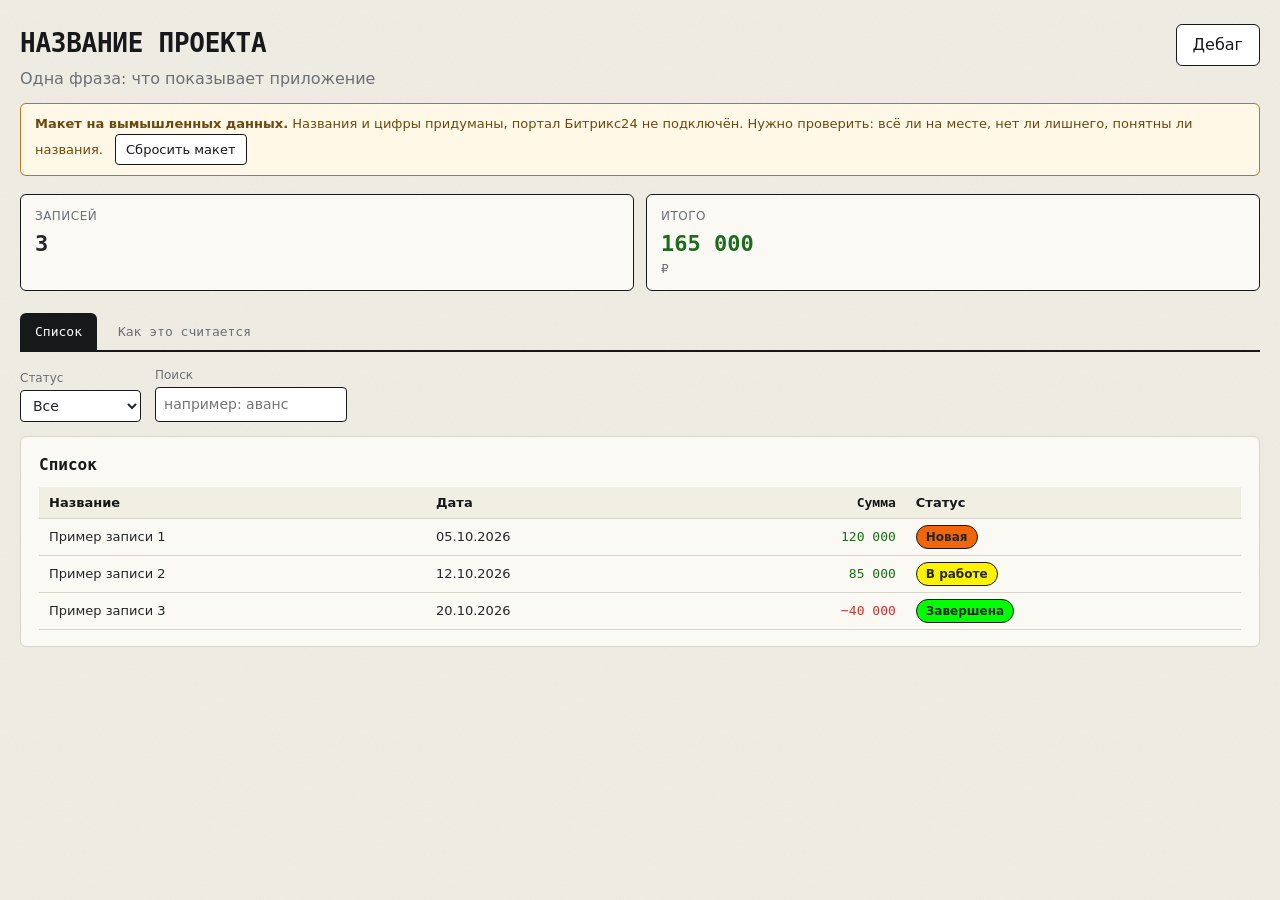
==== mock/index.html @ 22afcd43 "Дебаг-кнопка для админов: probe.php + probe-task.php, окно с копированием; кнопка в макете; описание" ====
<!doctype html>
<html lang="ru">
<head>
<meta charset="utf-8">
<meta name="viewport" content="width=device-width, initial-scale=1">
<title>Макет — НАЗВАНИЕ ПРОЕКТА</title>
<link rel="stylesheet" href="css/style.css">
</head>
<body>
<div id="app">
  <header class="header-row">
   <div>
    <h1>НАЗВАНИЕ ПРОЕКТА</h1>
    <div class="muted">Одна фраза: что показывает приложение</div>
   </div>
   <div class="header-actions">
    <!-- Кнопки, которые в приложении видят только администраторы портала -->
    <button type="button" class="btn-secondary" id="debug-btn" title="Данные для разработчика: скопируй и отправь в чат с ассистентом">Дебаг</button>
   </div>
  </header>
  <div>
    <div class="demo-banner"><b>Макет на вымышленных данных.</b> Названия и цифры придуманы, портал Битрикс24 не подключён.
      Нужно проверить: всё ли на месте, нет ли лишнего, понятны ли названия.
      <button class="btn" id="resetBtn" style="margin-left:8px">Сбросить макет</button></div>
  </div>

  <div class="kpis" id="kpis"></div>

  <nav class="tabs" id="tabs">
    <button class="tab active" data-tab="list">Список</button>
    <button class="tab" data-tab="explain">Как это считается</button>
  </nav>

  <section id="tab-list" class="tabpane">
    <div class="filters">
      <label>Статус <select id="fStatus"><option value="">Все</option></select></label>
      <label>Поиск <input type="text" id="fText" placeholder="например: аванс"></label>
    </div>
    <div class="card" style="margin-top:14px">
      <h2>Список</h2>
      <div class="tbl-wrap" id="list"></div>
    </div>
  </section>

  <section id="tab-explain" class="tabpane hidden">
    <div class="card">
      <h2>Откуда берутся цифры</h2>
      <p style="margin-top:0">Опишите простыми словами, какие данные Б24 используются и по какой формуле считаются итоги.</p>
      <div class="formula">Итого = сумма по строкам</div>
    </div>
  </section>
</div>

<div id="debug-modal-overlay" class="modal-overlay" hidden>
  <div class="modal modal-wide" role="dialog" aria-modal="true" aria-labelledby="debug-modal-title">
    <h2 id="debug-modal-title">Дебаг</h2>
    <p class="muted">Администратор нажимает «Копировать» и отправляет текст ассистенту в чат — так ассистент видит
      реальные данные портала (поля, примеры записей, ответы методов). В макете показан пример.</p>
    <textarea id="debug-output" class="debug-output" readonly spellcheck="false"></textarea>
    <div id="debug-status" class="muted debug-status"></div>
    <div class="modal-actions">
      <button type="button" id="debug-modal-close" class="btn-secondary">Закрыть</button>
      <button type="button" id="debug-modal-copy" class="btn-primary">Копировать</button>
    </div>
  </div>
</div>

<script src="mock-data.js"></script>
<script src="mock.js"></script>
</body>
</html>
---- mock/css/style.css ----
/* Стиль «тёплая бумага»: единый для приложения (www/) и макета (mock/).
   Взят из проектов rdi-* и согласованного демо. Правь токены в :root — не цвета по месту.
   Макет копирует этот файл (scripts/pack-mock.sh), поэтому внешних зависимостей здесь нет. */
:root {
  --ink: #17181a;          /* чёрные обводки карточек, заголовков, KPI */
  --bg: #efece3;           /* тёплая бумага под зернистой текстурой */
  --card-bg: #faf9f4;
  --paper-2: #f1eee3;      /* шапки таблиц, hover строк */
  --paper-3: #e7e3d6;      /* строки-группы */
  --border: #d8d4c8;
  --text: #24262a;
  --muted: #6b6f76;
  --accent: #2f5fdb;
  --accent-bg: #e8eefc;
  --inc: #1e6b1e;  --inc-bg: #e6f3e2;   /* доход, успех */
  --exp: #c23b31;  --exp-bg: #fdecea;   /* расход, ошибка */
  --warn: #b7791f; --warn-bg: #fff8e6;  /* внимание, демо-плашка */
  --ok: var(--inc);
  --row-hover: #f1eee3;
  --handle-fill: #e9f5b0;  /* пастельно-лаймовый ховер кнопок */
  --font-mono: 'JetBrains Mono', 'Fira Code', ui-monospace, SFMono-Regular, Menlo, Consolas, monospace;
}

* { box-sizing: border-box; }

body {
  margin: 0;
  font-family: -apple-system, system-ui, Segoe UI, Roboto, sans-serif;
  color: var(--text);
  line-height: 1.5;
  background-color: var(--bg);
  background-image: url("data:image/svg+xml,%3Csvg xmlns='http://www.w3.org/2000/svg' width='180' height='180'%3E%3Cfilter id='n'%3E%3CfeTurbulence type='fractalNoise' baseFrequency='0.85' numOctaves='2' stitchTiles='stitch'/%3E%3CfeColorMatrix type='saturate' values='0'/%3E%3C/filter%3E%3Crect width='100%25' height='100%25' filter='url(%23n)' opacity='0.05'/%3E%3C/svg%3E");
}

#app { max-width: 1400px; margin: 0 auto; padding: 24px 20px 60px; }

h1 { margin: 0 0 4px; color: var(--ink); font-family: var(--font-mono); letter-spacing: -0.01em; font-size: 26px; }
h2 { margin: 0 0 10px; color: var(--ink); font-family: var(--font-mono); font-size: 16px; }
h3 { margin: 16px 0 6px; font-size: 14px; color: var(--ink); }
header h1 { margin: 0 0 4px; }

.muted { color: var(--muted); margin-top: 0; }
.hidden, [hidden] { display: none !important; }
.pos { color: var(--inc); }
.neg { color: var(--exp); }
.ok { color: var(--ok); }
.muted-tag { color: var(--muted); }

.header-row { display: flex; align-items: flex-start; justify-content: space-between; gap: 16px; }

main { display: grid; gap: 16px; margin-top: 20px; }

.card {
  background: var(--card-bg);
  border: 1px solid var(--border);
  border-radius: 6px;
  padding: 16px 18px;
}
main > .card + .card, #app > .card { margin-top: 0; }
.card h2 { margin: 0 0 10px; }

ul, ol { margin: 0; padding-left: 22px; }
li { margin-bottom: 6px; }
ul.tight { margin: 6px 0; padding-left: 20px; }
ul.tight li { margin: 3px 0; }

code {
  background: var(--paper-2);
  padding: 1px 6px;
  border-radius: 3px;
  font-family: var(--font-mono);
  font-size: 0.92em;
}

/* ── кнопки ─────────────────────────────────────────────────────── */
.btn-primary, .btn-secondary, button.btn {
  font: inherit;
  border-radius: 6px;
  cursor: pointer;
  border: 1.5px solid var(--ink);
  color: var(--ink);
  background: #fff;
}
.btn-primary, .btn-secondary { padding: 8px 16px; }
button.btn { font-size: 13px; padding: 5px 10px; border-width: 1px; border-radius: 4px; }
.btn-primary { background: var(--accent); border-color: var(--accent); color: #fff; }
.btn-primary:hover { filter: brightness(1.08); }
.btn-secondary:hover, button.btn:hover { background: var(--handle-fill); }
button.btn.ok { background: var(--inc-bg); border-color: var(--inc); color: var(--inc); }
button.btn.ok:hover { background: #d3ebcc; }

/* ── формы ──────────────────────────────────────────────────────── */
select, input[type=text], input[type=date], input[type=search], textarea {
  font: inherit; font-size: 14px; padding: 6px 8px;
  border: 1px solid var(--ink); border-radius: 4px; background: #fff; color: var(--text);
}
select:focus, input:focus, textarea:focus { outline: 2px solid var(--accent); outline-offset: 1px; }
.filters { display: flex; gap: 14px; flex-wrap: wrap; align-items: flex-end; margin-top: 14px; }
.filters label { display: flex; flex-direction: column; font-size: 12px; color: var(--muted); gap: 3px; }

/* ── вкладки ────────────────────────────────────────────────────── */
.tabs { display: flex; gap: 6px; margin-top: 22px; flex-wrap: wrap; border-bottom: 2px solid var(--ink); }
.tab {
  font: inherit; font-family: var(--font-mono); font-size: 13px; padding: 8px 14px; cursor: pointer;
  background: transparent; border: 1px solid transparent; border-bottom: none;
  border-radius: 6px 6px 0 0; color: var(--muted);
}
.tab:hover { color: var(--ink); }
.tab.active { background: var(--ink); color: #fff; }

/* ── KPI ────────────────────────────────────────────────────────── */
.kpis { display: grid; grid-template-columns: repeat(auto-fit, minmax(190px, 1fr)); gap: 12px; margin-top: 18px; }
.kpi { background: var(--card-bg); border: 1px solid var(--ink); border-radius: 6px; padding: 12px 14px; }
.kpi .lbl { font-size: 12px; color: var(--muted); text-transform: uppercase; letter-spacing: .04em; }
.kpi .val { font-family: var(--font-mono); font-size: 22px; font-weight: 600; margin-top: 2px; white-space: nowrap; }
.kpi .sub { font-size: 12px; color: var(--muted); }
.mini-grid { display: grid; grid-template-columns: repeat(auto-fit, minmax(150px, 1fr)); gap: 10px; margin: 10px 0; }
.mini { border: 1px solid var(--border); border-radius: 6px; padding: 8px 10px; background: #fff; }
.mini .lbl { font-size: 11px; color: var(--muted); text-transform: uppercase; letter-spacing: .04em; }
.mini .val { font-family: var(--font-mono); font-size: 16px; font-weight: 600; }

/* ── таблицы ────────────────────────────────────────────────────── */
.tbl-wrap { overflow-x: auto; }
table { border-collapse: collapse; width: 100%; font-size: 13px; }
th, td { padding: 6px 10px; border-bottom: 1px solid var(--border); text-align: left; white-space: nowrap; }
th { background: var(--paper-2); color: var(--ink); font-weight: 600; position: sticky; top: 0; }
td.num, th.num { text-align: right; font-family: var(--font-mono); }
td.wrap { white-space: normal; min-width: 260px; }
tbody tr:hover { background: var(--row-hover); }
tr.grp td { background: var(--paper-3); font-weight: 700; color: var(--ink); font-size: 12px; text-transform: uppercase; letter-spacing: .04em; }
tr.tot td { font-weight: 700; background: var(--paper-2); border-top: 1px solid var(--ink); }
th.sortable { cursor: pointer; user-select: none; }
th.sortable:hover { color: var(--accent); }
td.cur, th.cur { background: rgba(47,95,219,.07); }   /* текущий период */
.cell-bad { background: var(--exp-bg); color: var(--exp); }

/* ── метки, плашки, прогресс ────────────────────────────────────── */
.tag { display: inline-block; padding: 1px 8px; border-radius: 10px; font-size: 11px; font-weight: 600; }
.tag.warn { background: var(--warn-bg); color: var(--warn); }
.tag.ok { background: var(--inc-bg); color: var(--inc); }
.tag.bad { background: var(--exp-bg); color: var(--exp); }
/* Плашка стадии: заливку (цвет стадии Б24) задавай инлайном, обводка — «стикер» */
.stage-badge { display: inline-block; padding: 2px 9px; border: 1.5px solid var(--ink); border-radius: 12px; font-size: 12px; font-weight: 600; white-space: nowrap; }
.bar { height: 8px; background: #e2dfd3; border-radius: 4px; overflow: hidden; margin: 6px 0 2px; }
.bar > span { display: block; height: 100%; }
.legend { display: flex; gap: 16px; flex-wrap: wrap; font-size: 12px; color: var(--muted); margin: 6px 0 0; }
.legend i { display: inline-block; width: 12px; height: 12px; border-radius: 2px; margin-right: 5px; vertical-align: -2px; }
svg text { font-family: var(--font-mono); font-size: 11px; fill: var(--muted); }

/* ── баннеры ────────────────────────────────────────────────────── */
.demo-banner {            /* обязательная плашка макета: «данные вымышлены» */
  margin: 12px 0 0; padding: 10px 14px; background: var(--warn-bg); border: 1px solid var(--warn);
  border-radius: 6px; font-size: 13px; color: #6b4a10;
}
.error-banner {
  display: flex; align-items: center; justify-content: space-between; gap: 12px;
  background: var(--exp-bg); border: 1.5px solid var(--exp); color: var(--exp);
  border-radius: 8px; padding: 12px 16px;
}

/* ── пояснения («как это считается») ────────────────────────────── */
.two { display: grid; grid-template-columns: repeat(auto-fit, minmax(320px, 1fr)); gap: 18px; }
.flow { display: grid; grid-template-columns: 1fr; max-width: 820px; }
.box { border: 1px solid var(--ink); border-radius: 6px; padding: 10px 14px; background: #fff; }
.box.inc { border-color: var(--inc); background: var(--inc-bg); }
.box.exp { border-color: var(--exp); background: var(--exp-bg); }
.box .t { font-family: var(--font-mono); font-weight: 700; color: var(--ink); }
.box .d { font-size: 13px; }
.arrow { text-align: center; color: var(--muted); font-size: 12px; padding: 2px 0; }
.indent { margin-left: 34px; }
.formula { font-family: var(--font-mono); background: #fff; border: 1px dashed var(--ink); border-radius: 6px; padding: 10px 14px; margin: 10px 0; font-size: 14px; }

/* ── модальные окна ─────────────────────────────────────────────── */
.modal-overlay {
  position: fixed; inset: 0; background: rgba(23,24,26,0.5);
  display: flex; align-items: center; justify-content: center;
  padding: 20px; z-index: 1000;
}
.modal {
  background: var(--card-bg); border: 2px solid var(--ink); border-radius: 16px; padding: 24px;
  max-width: 420px; width: 100%; max-height: 80vh; overflow-y: auto;
}
.modal h2 { margin: 0 0 8px; }
.modal-wide { max-width: 560px; }
.modal-error { color: var(--exp); font-size: 0.85rem; margin-top: 12px; }
.modal-actions { display: flex; justify-content: flex-end; gap: 10px; margin-top: 18px; }

/* ── окно «Доступ» ──────────────────────────────────────────────── */
.dept-check-list { margin-top: 14px; display: flex; flex-direction: column; gap: 8px; max-height: 320px; overflow-y: auto; }
.dept-check-row { display: flex; align-items: center; gap: 8px; }
.dept-check-row label { cursor: pointer; }
.access-modes { display: flex; gap: 6px; margin: 14px 0 6px; flex-wrap: wrap; }
.access-mode {
  display: flex; align-items: center; gap: 6px; cursor: pointer;
  border: 1.5px solid var(--border); border-radius: 6px; padding: 6px 12px; font-size: 0.92rem; background: #fff;
}
.access-mode:has(input:checked) { border-color: var(--accent); background: var(--accent-bg); }
.access-search { width: 100%; margin: 6px 0 8px; padding: 7px 10px; }
.user-check-list { display: flex; flex-direction: column; max-height: 300px; overflow-y: auto; border: 1px solid var(--border); border-radius: 6px; background: #fff; }
.user-check-row { display: flex; align-items: center; gap: 10px; padding: 6px 10px; border-bottom: 1px solid var(--border); cursor: pointer; }
.user-check-row:last-child { border-bottom: 0; }
.user-check-row:hover { background: var(--row-hover); }
.user-check-name { flex: 1 1 auto; min-width: 0; }
.user-check-email { color: var(--muted); font-size: 0.85rem; overflow: hidden; text-overflow: ellipsis; white-space: nowrap; max-width: 190px; }
.user-check-id { color: var(--muted); font-size: 0.8rem; min-width: 38px; text-align: right; }
.access-count { margin-top: 6px; font-size: 0.85rem; }

/* ── дебаг-кнопка (админ) ───────────────────────────────────────── */
.header-actions { display: flex; gap: 8px; flex-wrap: wrap; justify-content: flex-end; }
.debug-output {
  width: 100%; height: 320px; margin-top: 10px; resize: vertical;
  font-family: var(--font-mono); font-size: 12px; line-height: 1.5; white-space: pre; background: #fff;
}
.debug-status { margin-top: 6px; font-size: 12px; min-height: 1.4em; }

@media (max-width: 640px) {
  #app { padding: 16px 12px 40px; }
  .indent { margin-left: 14px; }
}
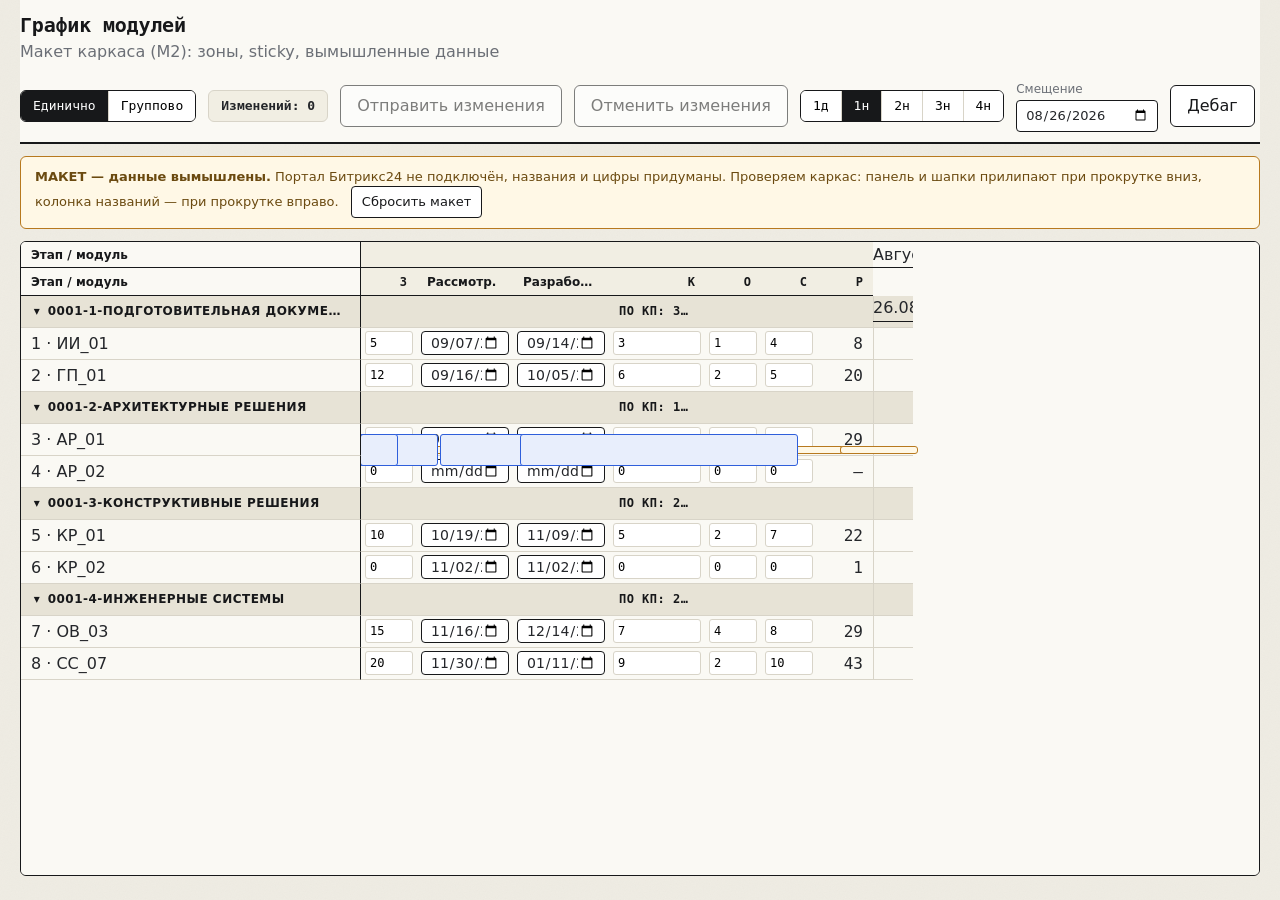
==== commit 3ebf6fa3: "макет M1–M7: таблица этапов/модулей, Гант с масштабами, режимы правки, накопление правок, отправка/о" ====
--- a/mock/index.html
+++ b/mock/index.html
@@ -3,52 +3,75 @@
 <head>
 <meta charset="utf-8">
 <meta name="viewport" content="width=device-width, initial-scale=1">
-<title>Макет — НАЗВАНИЕ ПРОЕКТА</title>
+<title>Макет — График модулей</title>
 <link rel="stylesheet" href="css/style.css">
+<link rel="stylesheet" href="css/mock.css">
 </head>
 <body>
 <div id="app">
-  <header class="header-row">
-   <div>
-    <h1>НАЗВАНИЕ ПРОЕКТА</h1>
-    <div class="muted">Одна фраза: что показывает приложение</div>
-   </div>
-   <div class="header-actions">
-    <!-- Кнопки, которые в приложении видят только администраторы портала -->
-    <button type="button" class="btn-secondary" id="debug-btn" title="Данные для разработчика: скопируй и отправь в чат с ассистентом">Дебаг</button>
-   </div>
+
+  <!-- Зона 1: панель инструментов (sticky сверху) -->
+  <header class="toolbar" id="toolbar">
+    <div class="toolbar-title">
+      <h1>График модулей</h1>
+      <div class="muted">Макет каркаса (M2): зоны, sticky, вымышленные данные</div>
+    </div>
+    <div class="toolbar-controls">
+      <!-- Тумблер режима правки (M5): строго один режим активен -->
+      <div class="mode-toggle" title="Режим правки">
+        <button type="button" class="mode-btn active" data-mode="single">Единично</button>
+        <button type="button" class="mode-btn" data-mode="group">Группово</button>
+      </div>
+      <div class="changes-counter" id="changesCounter">Изменений: 0</div>
+      <button type="button" class="btn-secondary" id="sendBtn" disabled title="Включится в M7">Отправить изменения</button>
+      <button type="button" class="btn-secondary" id="cancelBtn" disabled title="Включится в M7">Отменить изменения</button>
+      <!-- Переключатель масштаба Ганта (M4): шаг колонки календаря -->
+      <div class="scale-toggle" role="group" aria-label="Масштаб Ганта">
+        <button type="button" class="scale-btn" data-step="1d">1д</button>
+        <button type="button" class="scale-btn active" data-step="1w">1н</button>
+        <button type="button" class="scale-btn" data-step="2w">2н</button>
+        <button type="button" class="scale-btn" data-step="3w">3н</button>
+        <button type="button" class="scale-btn" data-step="4w">4н</button>
+      </div>
+      <!-- Смещение (M4): первая дата календаря; пусто — дефолт min(дат) − шаг -->
+      <label class="offset-field">Смещение
+        <input type="date" id="offsetInput" value="">
+      </label>
+      <button type="button" class="btn-secondary" id="debug-btn" title="Данные для разработчика: скопируй и отправь в чат с ассистентом">Дебаг</button>
+    </div>
   </header>
-  <div>
-    <div class="demo-banner"><b>Макет на вымышленных данных.</b> Названия и цифры придуманы, портал Битрикс24 не подключён.
-      Нужно проверить: всё ли на месте, нет ли лишнего, понятны ли названия.
-      <button class="btn" id="resetBtn" style="margin-left:8px">Сбросить макет</button></div>
+
+  <!-- Панель ошибок валидации (M7): список виден, пока есть ошибки -->
+  <div class="error-panel" id="errorPanel" hidden></div>
+
+  <!-- Обязательная плашка макета -->
+  <div class="demo-banner"><b>МАКЕТ — данные вымышлены.</b> Портал Битрикс24 не подключён, названия и цифры придуманы.
+    Проверяем каркас: панель и шапки прилипают при прокрутке вниз, колонка названий — при прокрутке вправо.
+    <button class="btn" id="resetBtn" style="margin-left:8px">Сбросить макет</button></div>
+
+  <!-- Окно группового ввода (M5): видно только в режиме «Группово».
+       Пустые поля пропускаются — применяются только заполненные. -->
+  <div class="group-entry" id="groupEntry" hidden>
+    <span class="group-entry-title">Групповой ввод:</span>
+    <label>З <input type="number" id="gw-dayRun"></label>
+    <label>Рассмотрение <input type="date" id="gw-check"></label>
+    <label>Разработка <input type="date" id="gw-create"></label>
+    <label>К <input type="number" id="gw-dayEdit"></label>
+    <label>О <input type="number" id="gw-dayWait"></label>
+    <label>С <input type="number" id="gw-dayApprove"></label>
+    <button type="button" class="btn-primary" id="gwApply" disabled>Применить к отмеченным (0)</button>
   </div>
 
-  <div class="kpis" id="kpis"></div>
+  <!-- Зона 2+3: единый скролл-контейнер, слева таблица, справа Гант.
+       Одна вертикальная прокрутка на обе зоны, строки выровнены (общая сетка колонок). -->
+  <div class="chart" id="chart">
+    <div class="chart-inner" id="chartInner">
+      <!-- шапка: 2 строки (месяцы + даты) и заголовки таблицы — рисует mock.js -->
+      <div id="chartHead"></div>
+      <div id="chartBody"></div>
+    </div>
+  </div>
 
-  <nav class="tabs" id="tabs">
-    <button class="tab active" data-tab="list">Список</button>
-    <button class="tab" data-tab="explain">Как это считается</button>
-  </nav>
-
-  <section id="tab-list" class="tabpane">
-    <div class="filters">
-      <label>Статус <select id="fStatus"><option value="">Все</option></select></label>
-      <label>Поиск <input type="text" id="fText" placeholder="например: аванс"></label>
-    </div>
-    <div class="card" style="margin-top:14px">
-      <h2>Список</h2>
-      <div class="tbl-wrap" id="list"></div>
-    </div>
-  </section>
-
-  <section id="tab-explain" class="tabpane hidden">
-    <div class="card">
-      <h2>Откуда берутся цифры</h2>
-      <p style="margin-top:0">Опишите простыми словами, какие данные Б24 используются и по какой формуле считаются итоги.</p>
-      <div class="formula">Итого = сумма по строкам</div>
-    </div>
-  </section>
 </div>
 
 <div id="debug-modal-overlay" class="modal-overlay" hidden>
@@ -65,6 +88,21 @@
   </div>
 </div>
 
+<!-- Диалог подтверждения (M7): отправка / отмена правок -->
+<div id="confirm-overlay" class="modal-overlay" hidden>
+  <div class="modal" role="dialog" aria-modal="true" aria-labelledby="confirm-title">
+    <h2 id="confirm-title"></h2>
+    <p class="muted" id="confirm-text"></p>
+    <div class="modal-actions">
+      <button type="button" id="confirm-no" class="btn-secondary">Отмена</button>
+      <button type="button" id="confirm-yes" class="btn-primary">Да</button>
+    </div>
+  </div>
+</div>
+
+<!-- Тост (M7): автоскрытие 2.5 с -->
+<div id="toast" class="toast" hidden></div>
+
 <script src="mock-data.js"></script>
 <script src="mock.js"></script>
 </body>
--- a/mock/css/mock.css
+++ b/mock/css/mock.css
@@ -0,0 +1,167 @@
+/* Каркас макета «График модулей» (задача M2): 3 зоны, sticky, единый скролл.
+   Токены — в css/style.css (копия www/css/style.css). Новые цвета — только через них.
+   Схема: одна общая сетка колонок (--grid-cols задаёт mock.js), поэтому таблица
+   и Гант выровнены по строкам и имеют ОДНУ вертикальную прокрутку (.chart). */
+
+body {
+  overflow: hidden;             /* скроллит только .chart, не страница */
+  height: 100vh;
+}
+
+#app {
+  max-width: none;              /* график широкий — не ограничиваем 1400px */
+  padding: 0 20px 24px;
+  display: flex; flex-direction: column;
+  height: 100vh;                /* скроллит только .chart, не страница */
+}
+
+/* ── Зона 1: панель инструментов ─────────────────────────────────── */
+.toolbar {
+  position: sticky; top: 0; z-index: 30;   /* прилипает к верху при любом скролле */
+  background: var(--card-bg);
+  border-bottom: 2px solid var(--ink);
+  padding: 10px 0;
+  display: flex; align-items: center; justify-content: space-between;
+  gap: 16px; flex-wrap: wrap;
+}
+.toolbar-title h1 { font-size: 20px; margin: 0; }
+.toolbar-controls { display: flex; align-items: center; gap: 12px; flex-wrap: wrap; }
+
+.mode-toggle, .scale-toggle { display: flex; border: 1.5px solid var(--ink); border-radius: 6px; overflow: hidden; }
+.mode-btn, .scale-btn {
+  font: inherit; font-family: var(--font-mono); font-size: 13px;
+  padding: 5px 12px; border: none; background: #fff; cursor: pointer;
+}
+.mode-btn + .mode-btn, .scale-btn + .scale-btn { border-left: 1px solid var(--border); }
+.mode-btn.active, .scale-btn.active { background: var(--ink); color: #fff; }
+.mode-btn:disabled, .scale-btn:disabled { cursor: not-allowed; opacity: .55; }
+.mode-btn.active:disabled, .scale-btn.active:disabled { background: var(--ink); color: #fff; opacity: .8; }
+
+.changes-counter {
+  font-family: var(--font-mono); font-size: 13px; font-weight: 600;
+  background: var(--paper-2); border: 1px solid var(--border); border-radius: 6px;
+  padding: 5px 12px; white-space: nowrap;
+}
+.offset-field { display: flex; flex-direction: column; font-size: 12px; color: var(--muted); gap: 2px; }
+.offset-field input { font-size: 13px; padding: 4px 8px; }
+button:disabled { cursor: not-allowed; opacity: .55; }
+
+/* ── Зона 2+3: единый скролл-контейнер ───────────────────────────── */
+.chart {
+  margin-top: 12px;
+  overflow: auto;               /* ЕДИНСТВЕННЫЙ скролл: вертикаль + горизонталь */
+  flex: 1 1 auto;
+  min-height: 0;                /* иначе flex-элемент растёт по контенту, скролл уходит на body */
+  border: 1px solid var(--ink); border-radius: 6px;
+  background: var(--card-bg);
+}
+.chart-inner { width: max-content; min-width: 100%; }
+
+/* Общая сетка строк: колонки задаёт --grid-cols (имя + 7 колонок таблицы + N ячеек Ганта) */
+.row { display: grid; grid-template-columns: var(--grid-cols); --row-h: 32px; }
+.row > div { height: var(--row-h); padding: 0 10px; border-bottom: 1px solid var(--border); white-space: nowrap; overflow: hidden; text-overflow: ellipsis; line-height: calc(var(--row-h) - 1px); }
+.row > div.num { text-align: right; font-family: var(--font-mono); }
+
+/* ── Sticky: шапка (2 строки) + заголовки таблицы ────────────────── */
+.h-cell { background: var(--paper-2); font-weight: 600; color: var(--ink); font-size: 12px; }
+.h-month { position: sticky; top: 0; z-index: 10; height: 26px !important; line-height: 26px !important; border-bottom: 1px solid var(--ink) !important; }
+.h-title { position: sticky; top: 26px; z-index: 10; height: 28px !important; line-height: 28px !important; border-bottom: 1px solid var(--ink) !important; }
+/* Sticky колонка названий при горизонтальном скролле */
+.name {
+  position: sticky; left: 0; z-index: 5;
+  background: var(--card-bg); border-right: 1px solid var(--ink);
+}
+/* Угол (названия в шапке): sticky сразу в двух осях */
+.h-month.name, .h-title.name { z-index: 20; }
+
+/* Строки данных — единая высота (--row-h задаётся в .row, одинакова для этапов и модулей) */
+.row.data:hover > div { background: var(--row-hover); }
+.row.data .name { text-align: left; }
+.row.stage { cursor: pointer; user-select: none; }
+.row.stage > div { background: var(--paper-3); font-weight: 700; color: var(--ink); font-size: 12px; text-transform: uppercase; letter-spacing: .04em; }
+.row.stage .name { background: var(--paper-3); }
+.stage-toggle { display: inline-block; width: 1em; text-align: center; }
+.muted-note { color: var(--muted); }
+
+/* Сортировка: заголовки-кнопки и индикатор направления */
+.sort-btn { cursor: pointer; user-select: none; }
+.sort-btn:hover { color: var(--accent); }
+
+/* Гант: ячейки календаря + полосы */
+.gantt-track { position: relative; padding: 0 !important; }
+.gantt-cell { position: absolute; top: 0; bottom: 0; border-left: 1px solid var(--border); }
+.h-month.gantt-track, .h-title.gantt-track { padding: 0 10px !important; }
+.gantt-bar {
+  position: absolute; top: 50%; transform: translateY(-50%);
+  height: 12px; border-radius: 3px; border: 1px solid var(--ink);
+}
+.gantt-bar.accent { background: var(--accent-bg); border-color: var(--accent); z-index: 2; }
+/* Вторичные полосы — другой акцент (warn), тоньше основной */
+.gantt-bar.secondary { background: var(--warn-bg); border-color: var(--warn); height: 8px; z-index: 1; }
+/* Маркер «Сегодня» — вертикальная линия */
+.gantt-today { position: absolute; top: 0; bottom: 0; width: 0; border-left: 2px solid var(--exp); z-index: 3; }
+
+/* ── M5: режимы правки ───────────────────────────────────────────── */
+/* Ячейка с inline-input (единичный режим); в групповом input readonly */
+.cell-edit { padding: 0 4px !important; display: flex; align-items: center; }
+.cell-input {
+  width: 100%; min-width: 0; font: inherit; font-family: var(--font-mono); font-size: 12px;
+  padding: 2px 4px; border: 1px solid var(--border); border-radius: 3px; background: #fff;
+  box-sizing: border-box; height: 24px;
+}
+.cell-input:focus { outline: none; border-color: var(--accent); }
+.cell-input[readonly] { background: var(--paper-2); color: var(--muted); cursor: not-allowed; }
+/* M6: ячейка с несохранённой правкой подсвечена жёлтым */
+.cell-edit.is-edited, .cell-edit.is-edited .cell-input { background: var(--warn-bg); }
+
+/* Колонка чекбоксов (групповой режим): sticky слева, левее sticky-названий */
+.chk-cell {
+  position: sticky; left: 0; z-index: 6;
+  background: var(--card-bg); border-right: 1px solid var(--border);
+  display: flex; align-items: center; justify-content: center;
+  padding: 0 4px !important;
+}
+.row.stage .chk-cell, .row.stage .chk-cell * { background: var(--paper-3); }
+.h-cell.chk-cell { z-index: 21; }
+/* В групповом режиме sticky-названия сдвигаются на ширину колонки чекбоксов */
+#chartInner.group-mode .name { left: 34px; }
+#chartInner.group-mode .row.stage .name { background: var(--paper-3); }
+
+/* Окно группового ввода над графиком (видно только в «Группово») */
+.group-entry {
+  display: flex; align-items: center; gap: 12px; flex-wrap: wrap;
+  background: var(--paper-2); border: 1.5px solid var(--ink); border-radius: 6px;
+  padding: 8px 12px; margin-top: 12px;
+}
+.group-entry[hidden] { display: none; }
+.group-entry-title { font-weight: 700; font-size: 12px; text-transform: uppercase; letter-spacing: .04em; }
+.group-entry label { display: flex; flex-direction: column; font-size: 11px; color: var(--muted); gap: 2px; }
+.group-entry input { font-size: 13px; padding: 4px 8px; width: 110px; }
+
+/* ── M7: отправка/отмена — валидация, панель ошибок, тост ────────── */
+/* Модуль с ошибками: все ячейки подсвечены красным */
+.row.module.is-error > div { background: var(--exp-bg); }
+.row.module.is-error .name { color: var(--exp); }
+.row.module.is-error .cell-input { background: #fff; }
+/* Ячейка с ошибочным полем — красная рамка поверх красной строки */
+.cell-edit.is-error, .cell-edit.is-error .cell-input { background: var(--exp-bg); }
+.cell-edit.is-error .cell-input { border-color: var(--exp); }
+.cell-edit.is-error { border-right: 2px solid var(--exp); }
+
+/* Список ошибок под панелью инструментов */
+.error-panel {
+  margin-top: 12px; padding: 8px 14px;
+  background: var(--exp-bg); border: 1.5px solid var(--exp); border-radius: 6px;
+  color: var(--exp); font-size: 13px;
+}
+.error-panel[hidden] { display: none; }
+.error-panel ul { margin: 6px 0 0; padding-left: 20px; }
+
+/* Тост: небольшой блок с автоскрытием */
+.toast {
+  position: fixed; bottom: 24px; left: 50%; transform: translateX(-50%);
+  background: var(--ink); color: #fff; font-size: 14px;
+  padding: 10px 20px; border-radius: 6px; z-index: 60;
+  box-shadow: 0 4px 14px rgba(0,0,0,.25);
+}
+.toast[hidden] { display: none; }
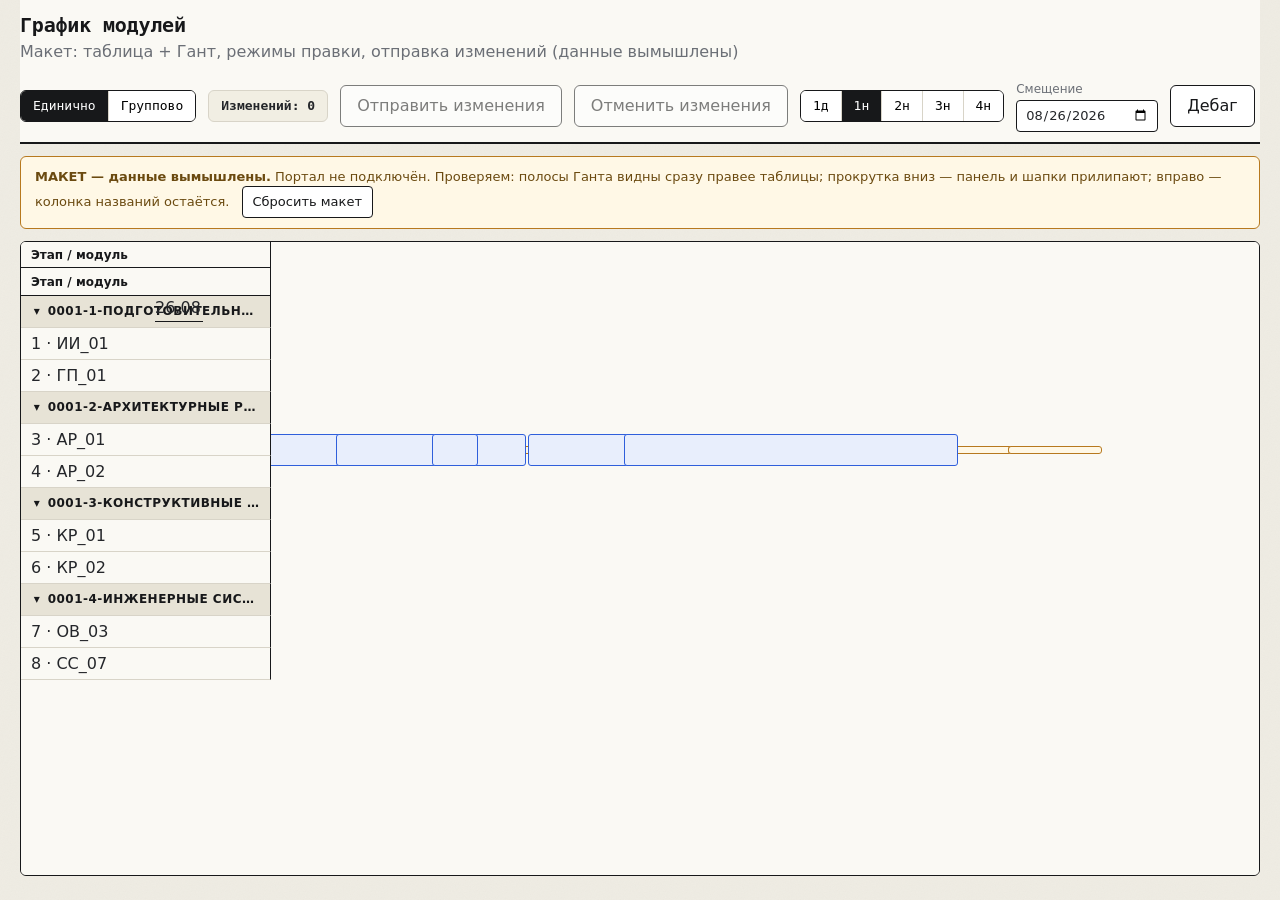
==== commit 8c28d1fa: "фикс читаемости Ганта в макете: COL_W 48, компактные колонки таблицы, авто-скролл к полосам, даты вл" ====
--- a/mock/index.html
+++ b/mock/index.html
@@ -14,7 +14,7 @@
   <header class="toolbar" id="toolbar">
     <div class="toolbar-title">
       <h1>График модулей</h1>
-      <div class="muted">Макет каркаса (M2): зоны, sticky, вымышленные данные</div>
+      <div class="muted">Макет: таблица + Гант, режимы правки, отправка изменений (данные вымышлены)</div>
     </div>
     <div class="toolbar-controls">
       <!-- Тумблер режима правки (M5): строго один режим активен -->
@@ -45,8 +45,9 @@
   <div class="error-panel" id="errorPanel" hidden></div>
 
   <!-- Обязательная плашка макета -->
-  <div class="demo-banner"><b>МАКЕТ — данные вымышлены.</b> Портал Битрикс24 не подключён, названия и цифры придуманы.
-    Проверяем каркас: панель и шапки прилипают при прокрутке вниз, колонка названий — при прокрутке вправо.
+  <div class="demo-banner"><b>МАКЕТ — данные вымышлены.</b> Портал не подключён.
+    Проверяем: полосы Ганта видны сразу правее таблицы; прокрутка вниз — панель и шапки
+    прилипают; вправо — колонка названий остаётся.
     <button class="btn" id="resetBtn" style="margin-left:8px">Сбросить макет</button></div>
 
   <!-- Окно группового ввода (M5): видно только в режиме «Группово».
--- a/mock/css/mock.css
+++ b/mock/css/mock.css
@@ -103,10 +103,10 @@
 
 /* ── M5: режимы правки ───────────────────────────────────────────── */
 /* Ячейка с inline-input (единичный режим); в групповом input readonly */
-.cell-edit { padding: 0 4px !important; display: flex; align-items: center; }
+.cell-edit { padding: 0 2px !important; display: flex; align-items: center; }
 .cell-input {
-  width: 100%; min-width: 0; font: inherit; font-family: var(--font-mono); font-size: 12px;
-  padding: 2px 4px; border: 1px solid var(--border); border-radius: 3px; background: #fff;
+  width: 100%; min-width: 0; font: inherit; font-family: var(--font-mono); font-size: 11px;
+  padding: 1px 2px; border: 1px solid var(--border); border-radius: 3px; background: #fff;
   box-sizing: border-box; height: 24px;
 }
 .cell-input:focus { outline: none; border-color: var(--accent); }
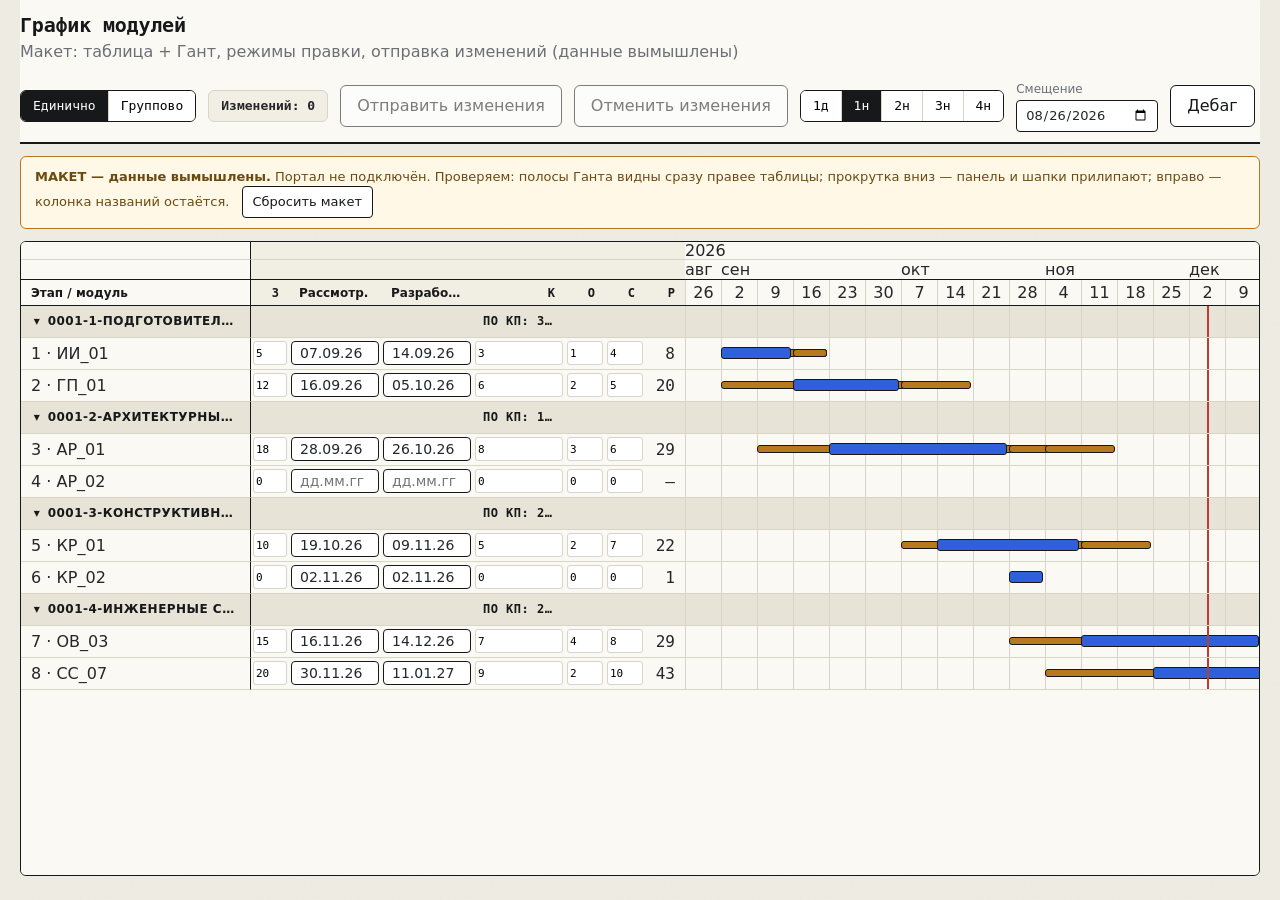
==== commit b3a6fb81: "сжатие макета по ширине: даты дд.мм.гг, дни без спиннеров (>99 — красная рамка), в Ганте только день" ====
--- a/mock/index.html
+++ b/mock/index.html
@@ -55,8 +55,8 @@
   <div class="group-entry" id="groupEntry" hidden>
     <span class="group-entry-title">Групповой ввод:</span>
     <label>З <input type="number" id="gw-dayRun"></label>
-    <label>Рассмотрение <input type="date" id="gw-check"></label>
-    <label>Разработка <input type="date" id="gw-create"></label>
+    <label>Рассмотрение <input type="text" inputmode="numeric" maxlength="8" placeholder="дд.мм.гг" class="cell-input date-input" id="gw-check"></label>
+    <label>Разработка <input type="text" inputmode="numeric" maxlength="8" placeholder="дд.мм.гг" class="cell-input date-input" id="gw-create"></label>
     <label>К <input type="number" id="gw-dayEdit"></label>
     <label>О <input type="number" id="gw-dayWait"></label>
     <label>С <input type="number" id="gw-dayApprove"></label>
--- a/mock/css/mock.css
+++ b/mock/css/mock.css
@@ -62,17 +62,18 @@
 .row > div { height: var(--row-h); padding: 0 10px; border-bottom: 1px solid var(--border); white-space: nowrap; overflow: hidden; text-overflow: ellipsis; line-height: calc(var(--row-h) - 1px); }
 .row > div.num { text-align: right; font-family: var(--font-mono); }
 
-/* ── Sticky: шапка (2 строки) + заголовки таблицы ────────────────── */
+/* ── Sticky: шапка (3 строки: год / месяц / заголовки) + заголовки таблицы ── */
 .h-cell { background: var(--paper-2); font-weight: 600; color: var(--ink); font-size: 12px; }
-.h-month { position: sticky; top: 0; z-index: 10; height: 26px !important; line-height: 26px !important; border-bottom: 1px solid var(--ink) !important; }
-.h-title { position: sticky; top: 26px; z-index: 10; height: 28px !important; line-height: 28px !important; border-bottom: 1px solid var(--ink) !important; }
+.h-year  { position: sticky; top: 0;  z-index: 10; height: 18px !important; line-height: 18px !important; border-bottom: 1px solid var(--border) !important; }
+.h-month { position: sticky; top: 18px; z-index: 10; height: 20px !important; line-height: 20px !important; border-bottom: 1px solid var(--ink) !important; }
+.h-title { position: sticky; top: 38px; z-index: 10; height: 26px !important; line-height: 26px !important; border-bottom: 1px solid var(--ink) !important; }
 /* Sticky колонка названий при горизонтальном скролле */
 .name {
   position: sticky; left: 0; z-index: 5;
   background: var(--card-bg); border-right: 1px solid var(--ink);
 }
 /* Угол (названия в шапке): sticky сразу в двух осях */
-.h-month.name, .h-title.name { z-index: 20; }
+.h-year.name, .h-month.name, .h-title.name { z-index: 20; }
 
 /* Строки данных — единая высота (--row-h задаётся в .row, одинакова для этапов и модулей) */
 .row.data:hover > div { background: var(--row-hover); }
@@ -90,14 +91,15 @@
 /* Гант: ячейки календаря + полосы */
 .gantt-track { position: relative; padding: 0 !important; }
 .gantt-cell { position: absolute; top: 0; bottom: 0; border-left: 1px solid var(--border); }
-.h-month.gantt-track, .h-title.gantt-track { padding: 0 10px !important; }
+.h-month.gantt-track, .h-title.gantt-track { padding: 0 10px !important; position: sticky; } /* sticky вместо relative: иначе top:26px от .h-title сдвигает трек вниз */
 .gantt-bar {
   position: absolute; top: 50%; transform: translateY(-50%);
   height: 12px; border-radius: 3px; border: 1px solid var(--ink);
 }
-.gantt-bar.accent { background: var(--accent-bg); border-color: var(--accent); z-index: 2; }
+/* Сплошная заливка — полосы не должны сливаться с фоном */
+.gantt-bar.accent { background: var(--accent); border-color: var(--ink); z-index: 2; }
 /* Вторичные полосы — другой акцент (warn), тоньше основной */
-.gantt-bar.secondary { background: var(--warn-bg); border-color: var(--warn); height: 8px; z-index: 1; }
+.gantt-bar.secondary { background: var(--warn); border-color: var(--ink); height: 8px; z-index: 1; }
 /* Маркер «Сегодня» — вертикальная линия */
 .gantt-today { position: absolute; top: 0; bottom: 0; width: 0; border-left: 2px solid var(--exp); z-index: 3; }
 
@@ -109,10 +111,16 @@
   padding: 1px 2px; border: 1px solid var(--border); border-radius: 3px; background: #fff;
   box-sizing: border-box; height: 24px;
 }
+/* Числовые поля дней: без спиннеров */
+.cell-input[type=number] { -moz-appearance: textfield; appearance: textfield; }
+.cell-input[type=number]::-webkit-outer-spin-button,
+.cell-input[type=number]::-webkit-inner-spin-button { -webkit-appearance: none; margin: 0; }
 .cell-input:focus { outline: none; border-color: var(--accent); }
 .cell-input[readonly] { background: var(--paper-2); color: var(--muted); cursor: not-allowed; }
 /* M6: ячейка с несохранённой правкой подсвечена жёлтым */
 .cell-edit.is-edited, .cell-edit.is-edited .cell-input { background: var(--warn-bg); }
+/* Длительность больше 99 дней — красная рамка (не блокирует, просто заметно) */
+.cell-edit.is-over99 .cell-input, .cell-input.is-over99 { border: 2px solid var(--exp); }
 
 /* Колонка чекбоксов (групповой режим): sticky слева, левее sticky-названий */
 .chk-cell {
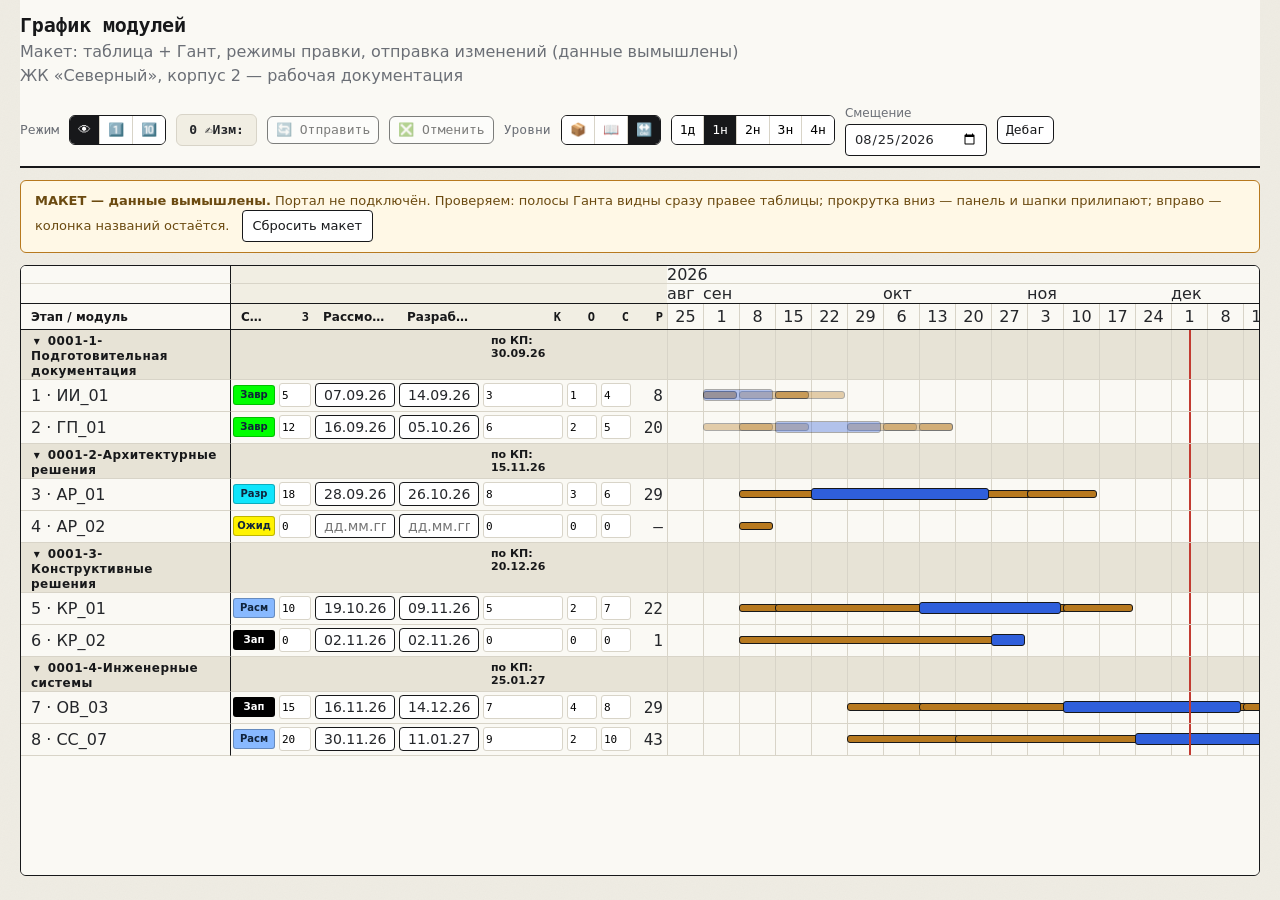
==== commit a4d7a6aa: "F16: statusName в нормализации модулей — легенда PDF показывает полные названия snapshot: 2026-10-13" ====
--- a/mock/index.html
+++ b/mock/index.html
@@ -15,16 +15,25 @@
     <div class="toolbar-title">
       <h1>График модулей</h1>
       <div class="muted">Макет: таблица + Гант, режимы правки, отправка изменений (данные вымышлены)</div>
+      <div class="muted" id="dealTitle"></div>
     </div>
     <div class="toolbar-controls">
       <!-- Тумблер режима правки (M5): строго один режим активен -->
+      <span class="toolbar-label">Режим</span>
       <div class="mode-toggle" title="Режим правки">
-        <button type="button" class="mode-btn active" data-mode="single">Единично</button>
-        <button type="button" class="mode-btn" data-mode="group">Группово</button>
+        <button type="button" class="mode-btn active" data-mode="read" title="Чтение">👁</button>
+        <button type="button" class="mode-btn" data-mode="single" title="Единично">1️⃣</button>
+        <button type="button" class="mode-btn" data-mode="group" title="Группа">🔟</button>
       </div>
-      <div class="changes-counter" id="changesCounter">Изменений: 0</div>
-      <button type="button" class="btn-secondary" id="sendBtn" disabled title="Включится в M7">Отправить изменения</button>
-      <button type="button" class="btn-secondary" id="cancelBtn" disabled title="Включится в M7">Отменить изменения</button>
+      <div class="changes-counter" id="changesCounter">0 ✍Изм:</div>
+      <button type="button" class="btn-secondary" id="sendBtn" disabled>🔄 Отправить</button>
+      <button type="button" class="btn-secondary" id="cancelBtn" disabled>❎ Отменить</button>
+      <span class="toolbar-label">Уровни</span>
+      <div class="collapse-toggle" id="collapseToggle" title="Сворачивание этапов">
+        <button type="button" class="collapse-btn" data-collapse="all" title="Свернуть все">📦</button>
+        <button type="button" class="collapse-btn" data-collapse="none" title="Развернуть все">📖</button>
+        <button type="button" class="collapse-btn active" data-collapse="free" title="Свободно">🔛</button>
+      </div>
       <!-- Переключатель масштаба Ганта (M4): шаг колонки календаря -->
       <div class="scale-toggle" role="group" aria-label="Масштаб Ганта">
         <button type="button" class="scale-btn" data-step="1d">1д</button>
@@ -50,6 +59,9 @@
     прилипают; вправо — колонка названий остаётся.
     <button class="btn" id="resetBtn" style="margin-left:8px">Сбросить макет</button></div>
 
+  <!-- Print-only: шапка PDF с названием сделки. На экране display:none, видна в @media print. -->
+  <div class="print-only print-head" id="printHead" hidden></div>
+
   <!-- Окно группового ввода (M5): видно только в режиме «Группово».
        Пустые поля пропускаются — применяются только заполненные. -->
   <div class="group-entry" id="groupEntry" hidden>
@@ -72,6 +84,9 @@
       <div id="chartBody"></div>
     </div>
   </div>
+
+  <!-- Print-only легенда: собирается из .st-badge после render, видна только в печати -->
+  <div class="print-only print-legend" id="printLegend"></div>
 
 </div>
 
--- a/mock/css/mock.css
+++ b/mock/css/mock.css
@@ -25,17 +25,31 @@
   gap: 16px; flex-wrap: wrap;
 }
 .toolbar-title h1 { font-size: 20px; margin: 0; }
-.toolbar-controls { display: flex; align-items: center; gap: 12px; flex-wrap: wrap; }
-
-.mode-toggle, .scale-toggle { display: flex; border: 1.5px solid var(--ink); border-radius: 6px; overflow: hidden; }
-.mode-btn, .scale-btn {
+.toolbar-controls { display: flex; align-items: center; gap: 10px; row-gap: 14px; flex-wrap: wrap; }
+
+.mode-toggle, .scale-toggle, .collapse-toggle { display: flex; border: 1.5px solid var(--ink); border-radius: 6px; overflow: hidden; }
+.collapse-btn { padding: 0 10px; height: 28px; border: none; background: transparent; font: inherit; cursor: pointer; }
+.mode-btn, .scale-btn, .collapse-btn {
   font: inherit; font-family: var(--font-mono); font-size: 13px;
   padding: 5px 12px; border: none; background: #fff; cursor: pointer;
 }
 .mode-btn + .mode-btn, .scale-btn + .scale-btn { border-left: 1px solid var(--border); }
-.mode-btn.active, .scale-btn.active { background: var(--ink); color: #fff; }
+.collapse-btn + .collapse-btn { border-left: 1px solid var(--border); }
+.mode-btn.active, .scale-btn.active, .collapse-btn.active { background: var(--ink); color: #fff; }
 .mode-btn:disabled, .scale-btn:disabled { cursor: not-allowed; opacity: .55; }
 .mode-btn.active:disabled, .scale-btn.active:disabled { background: var(--ink); color: #fff; opacity: .8; }
+
+.toolbar-label { font-family: var(--font-mono); font-size: 13px; color: var(--muted); white-space: nowrap; }
+.toolbar .mode-btn, .toolbar .scale-btn, .toolbar .collapse-btn {
+  height: 28px; box-sizing: border-box;
+  font-family: var(--font-mono); font-size: 13px;
+  padding: 0 8px; line-height: 26px;
+}
+.toolbar .btn-secondary, .toolbar .btn-primary {
+  height: 28px; box-sizing: border-box;
+  font-family: var(--font-mono); font-size: 13px;
+  padding: 0 8px; line-height: 25px;
+}
 
 .changes-counter {
   font-family: var(--font-mono); font-size: 13px; font-weight: 600;
@@ -60,7 +74,7 @@
 /* Общая сетка строк: колонки задаёт --grid-cols (имя + 7 колонок таблицы + N ячеек Ганта) */
 .row { display: grid; grid-template-columns: var(--grid-cols); --row-h: 32px; }
 .row > div { height: var(--row-h); padding: 0 10px; border-bottom: 1px solid var(--border); white-space: nowrap; overflow: hidden; text-overflow: ellipsis; line-height: calc(var(--row-h) - 1px); }
-.row > div.num { text-align: right; font-family: var(--font-mono); }
+.row > div.num { text-align: right; font-family: var(--font-mono); padding: 0 4px; }
 
 /* ── Sticky: шапка (3 строки: год / месяц / заголовки) + заголовки таблицы ── */
 .h-cell { background: var(--paper-2); font-weight: 600; color: var(--ink); font-size: 12px; }
@@ -81,8 +95,21 @@
 .row.stage { cursor: pointer; user-select: none; }
 .row.stage > div { background: var(--paper-3); font-weight: 700; color: var(--ink); font-size: 12px; text-transform: uppercase; letter-spacing: .04em; }
 .row.stage .name { background: var(--paper-3); }
+/* Этапная строка: высота по содержимому (название может занять 2 строки) */
+.row.stage > div { height: auto; min-height: var(--row-h); }
+.row.stage .name, .row.stage .kp-note { white-space: normal; line-height: 1.25; padding-top: 4px; }
+.row.stage .name { text-transform: none; }
+.row.stage .kp-note { font-size: 11px; font-weight: 600; text-transform: none; letter-spacing: 0; }
 .stage-toggle { display: inline-block; width: 1em; text-align: center; }
 .muted-note { color: var(--muted); }
+
+/* Статус модуля: плашка с цветом стадии воронки */
+.st-cell { display: flex; align-items: center; padding: 0 2px !important; }
+.st-badge {
+  display: inline-block; width: 100%; text-align: center;
+  font-size: 10px; font-weight: 700; line-height: 18px;
+  color: #10233b; border-radius: 3px; border: 1px solid rgba(0,0,0,.25);
+}
 
 /* Сортировка: заголовки-кнопки и индикатор направления */
 .sort-btn { cursor: pointer; user-select: none; }
@@ -100,6 +127,10 @@
 .gantt-bar.accent { background: var(--accent); border-color: var(--ink); z-index: 2; }
 /* Вторичные полосы — другой акцент (warn), тоньше основной */
 .gantt-bar.secondary { background: var(--warn); border-color: var(--ink); height: 8px; z-index: 1; }
+/* Завершённые модули (до первого незавершённого / все при завершённой сделке) — светлее */
+.gantt-bar.dimmed { opacity: .35; }
+/* Флаг «все модули завершены» — в конце последней полосы */
+.gantt-flag { position: absolute; top: 50%; transform: translate(-2px, -50%); font-size: 13px; line-height: 1; z-index: 4; }
 /* Маркер «Сегодня» — вертикальная линия */
 .gantt-today { position: absolute; top: 0; bottom: 0; width: 0; border-left: 2px solid var(--exp); z-index: 3; }
 
@@ -145,6 +176,11 @@
 .group-entry-title { font-weight: 700; font-size: 12px; text-transform: uppercase; letter-spacing: .04em; }
 .group-entry label { display: flex; flex-direction: column; font-size: 11px; color: var(--muted); gap: 2px; }
 .group-entry input { font-size: 13px; padding: 4px 8px; width: 110px; }
+.group-entry .btn-primary, .group-entry .btn-secondary {
+  height: 28px; box-sizing: border-box;
+  font-family: var(--font-mono); font-size: 13px;
+  padding: 0 12px; line-height: 25px;
+}
 
 /* ── M7: отправка/отмена — валидация, панель ошибок, тост ────────── */
 /* Модуль с ошибками: все ячейки подсвечены красным */
@@ -173,3 +209,22 @@
   box-shadow: 0 4px 14px rgba(0,0,0,.25);
 }
 .toast[hidden] { display: none; }
+
+/* ── Print-only блоки: шапка PDF и легенда стадий ─────────────────────────── */
+.print-only { display: none; }
+.print-head {
+  font-family: var(--font-mono); font-size: 13px; font-weight: bold;
+  margin-bottom: 6mm;
+}
+.print-legend {
+  display: none; flex-wrap: wrap; align-items: center;
+  font-family: var(--font-mono); font-size: 11px;
+  margin-top: 6mm; gap: 6px 18px;
+}
+.print-legend-item { display: inline-flex; align-items: center; gap: 5px; }
+.print-legend-swatch { width: 36px; height: 12px; display: inline-block; border: 1px solid var(--border); }
+.print-legend-title { font-weight: bold; }
+@media print {
+  .print-only { display: block; }
+  .print-legend { display: flex; }
+}
